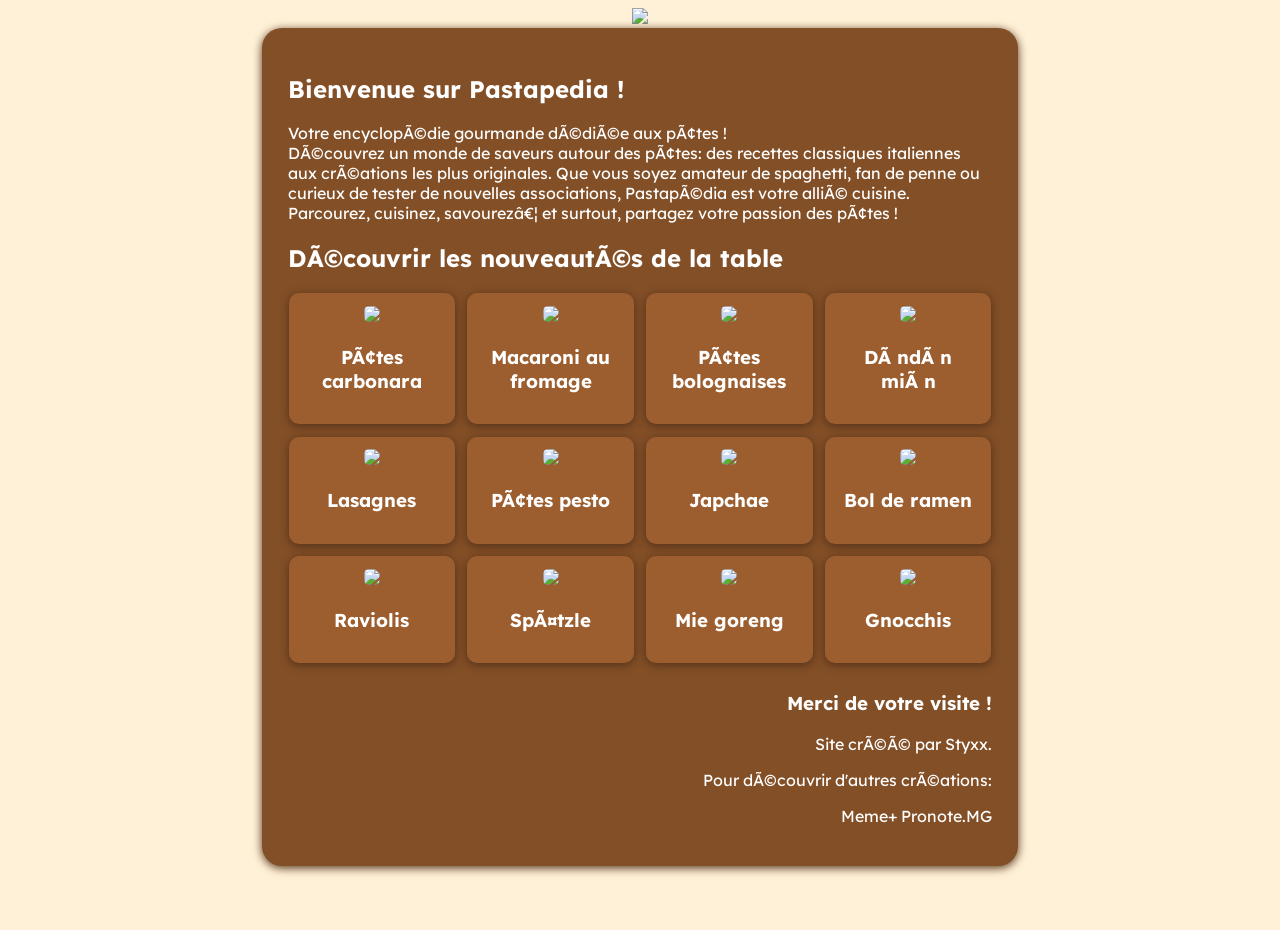
==== index.html @ a29d8977 "Add files via upload" ====
<!DOCTYPE html>
<html>
	<head>
		<meta charset="uft-8"/>
		<title>Pastapedia</title>
		<meta name="viewport" content="width=device-width, initial-scale=1.0">
		<link rel="icon" href="pictures/favicon.svg">
		<link rel="stylesheet" href='style.css'>
        <link rel="preconnect" href="https://fonts.googleapis.com">
        <link rel="preconnect" href="https://fonts.gstatic.com" crossorigin>
        <link href="https://fonts.googleapis.com/css2?family=Lexend:wght@100..900&display=swap" rel="stylesheet">
    </head>
	
	<body>
        <a href="index.html"><img src="pictures/logo.png" id="logo"></a>
        <div id="content">
            <h2>Bienvenue sur Pastapedia !</h2>
            <p>Votre encyclopédie gourmande dédiée aux pâtes !<br>
                Découvrez un monde de saveurs autour des pâtes: des recettes classiques italiennes aux créations les plus originales. Que vous soyez amateur de spaghetti, fan de penne ou curieux de tester de nouvelles associations, Pastapédia est votre allié cuisine.
                <br>Parcourez, cuisinez, savourez… et surtout, partagez votre passion des pâtes !</p>
            <h2>Découvrir les nouveautés de la table</h2>
            <div id="discover">
                <div class="recette-list">
                    <a href="carbonara.html">
                        <img src="pictures/recettes/carbonara.jpg" class="illu">
                        <h3>Pâtes carbonara</h3>
                    </a>
                </div>
                <div class="recette-list">
                    <a href="macaroni.html">
                        <img src="pictures/recettes/macaroni.jpg" class="illu">
                        <h3>Macaroni au fromage</h3>
                    </a>
                </div>
                <div class="recette-list">
                    <a href="bolognaise.html">
                        <img src="pictures/recettes/bolognaise.jpg" class="illu">
                        <h3>Pâtes bolognaises</h3>
                    </a>
                </div>
                <div class="recette-list">
                    <a href="dandan.html">
                        <img src="pictures/recettes/dandan.jpg" class="illu">
                        <h3>Dàndàn miàn</h3>
                    </a>
                </div>
                <div class="recette-list">
                    <a href="lasagnes.html">
                        <img src="pictures/recettes/lasagna.jpg" class="illu">
                        <h3>Lasagnes</h3>
                    </a>
                </div>
                <div class="recette-list">
                    <a href="pesto.html">
                        <img src="pictures/recettes/pesto.png" class="illu">
                        <h3>Pâtes pesto</h3>
                    </a>
                </div>
                <div class="recette-list">
                    <a href="japchae.html">
                        <img src="pictures/recettes/japchae.jpg" class="illu">
                        <h3>Japchae</h3>
                    </a>
                </div>
                <div class="recette-list">
                    <a href="ramen.html">
                        <img src="pictures/recettes/ramen.png" class="illu">
                        <h3>Bol de ramen</h3>
                    </a>
                </div>
                <div class="recette-list">
                    <a href="raviolis.html">
                        <img src="pictures/recettes/raviolis.jpg" class="illu">
                        <h3>Raviolis</h3>
                    </a>
                </div>
                <div class="recette-list">
                    <a href="spatzle.html">
                        <img src="pictures/recettes/spatzle.jpg" class="illu">
                        <h3>Spätzle</h3>
                    </a>
                </div>
                <div class="recette-list">
                    <a href="bakmigoreng.html">
                        <img src="pictures/recettes/bakmigoreng.jpg" class="illu">
                        <h3>Mie goreng</h3>
                    </a>
                </div>
                <div class="recette-list">
                    <a href="gnocchis.html">
                        <img src="pictures/recettes/gnocchis.jpg" class="illu">
                        <h3>Gnocchis</h3>
                    </a>
                </div>
            </div>
            <div id="footer">
                <h3>Merci de votre visite !</h3>
                <p>Site créé par Styxx.</p>
                <p>Pour découvrir d'autres créations:</p>
                <a href="https://styx83.github.io/memeplus/" target="_blank">Meme+</a>
                <a href="https://styx83.github.io/pronote.mg/" target="_blank">Pronote.MG</a>
            </div>
        </div>
	</body>
</html>
---- style.css ----
/* === Base === */
body {
    background-color: #fff1d7;
    background-image: url("pictures/background11.svg");
    text-align: center;
    color: #ffffff; /*#4f2b0f*/
    font-family: "Lexend";
}

h1 {
    font-family: "Meow Script";
    font-size: 3vw;
}

a:link,
a:visited {
    color: white;
    text-decoration: none;
}

a:hover {
    color: #ffd15d;
}

/* === Logo === */
#logo {
    width: 35vw;
    height: auto;
    animation: small_logo 0.5s 1;
}

#logo:hover {
    animation: big_logo 0.5s 1;
    width: 40%;
}

@keyframes big_logo {
    from { width: 35%; }
    to { width: 40%; }
}

@keyframes small_logo {
    from { width: 40%; }
    to { width: 35%; }
}

/* === Content Blocks === */
#content,
#content-recette {
    width: 55vw;
    margin: auto auto 5vw auto;
    height: fit-content;
    padding: 2vw;
    border-radius: 20px;
    background-color: #834F27; /*#f71905*/
    box-shadow: 0px 2px 10px #513018;
    align-items: center;
    text-align: left;
}

#content-recette {
    display: flex;
    flex-wrap: wrap;
    flex-direction: column;
    box-shadow: 0px 2px 10px #472a14;
    padding: 0 2vw;
}

/* === Recipe Elements === */
#discover {
    display: flex;
    flex-wrap: wrap;
    flex-direction: row;
    justify-content: center;
    gap: 1vw;
}

.recette-list {
    width: 20%;
    background-color: #9C5E2F;
    box-shadow: 0px 2px 10px #513018;
    border-radius: 10px;
    padding: 1.8%;
    text-align: center;
    align-items: center;
}

.recette-list:hover {
    background-color: #ae6c3b;
}

.recette-list a {
    text-decoration: none;
}

.illu {
    width: 100%;
    height: auto;
    border-radius: 5px;
}

#recette-ingredients,
#recette-preparation {
    width: 95%;
    background-color: #9C5E2F;
    box-shadow: 0px 2px 10px #472a14;
    border-radius: 10px;
    padding: 1vw;
}

#recette-ingredients {
    margin: auto auto 1vw auto;
    text-align: center;
}

#recette-preparation {
    text-align: left;
}

.clue {
    text-align: left;
}

.return {
    margin: 1vw 0;
    font-size: 1.5vw;
    text-decoration: none;
}

/* === Footer === */
#footer {
    margin: 4% 0 2% 0;
    text-align: right;
}

/* === Responsive === */
@media screen and (max-width: 1100px) {
    body {
        font-size: 3vw;
    }

    #logo {
        width: 50vw;
    }

    #logo:hover {
        width: 55vw;
    }

    @keyframes big_logo {
        from { width: 50vw; }
        to { width: 55vw; }
    }

    @keyframes small_logo {
        from { width: 55vw; }
        to { width: 50vw; }
    }

    #content,
    #content-recette {
        width: 80vw;
        border-radius: 15px;
        margin: auto auto 10vw auto;
    }

    #content {
        padding: 3vw;
    }

    #content-recette {
        padding: 0 2vw;
        gap: 2vw;
    }

    #discover {
        gap: 2vw;
    }

    .recette-list {
        width: 25%;
    }

    #recette-ingredients,
    #recette-preparation {
        width: 90%;
        padding: 1.5vw;
    }

    #footer {
        text-align: center;
    }

    h1 {
        font-size: 5vw;
    }

    .return {
        font-size: 3vw;
        margin: 1vw 0 2vw 0;
    }
}
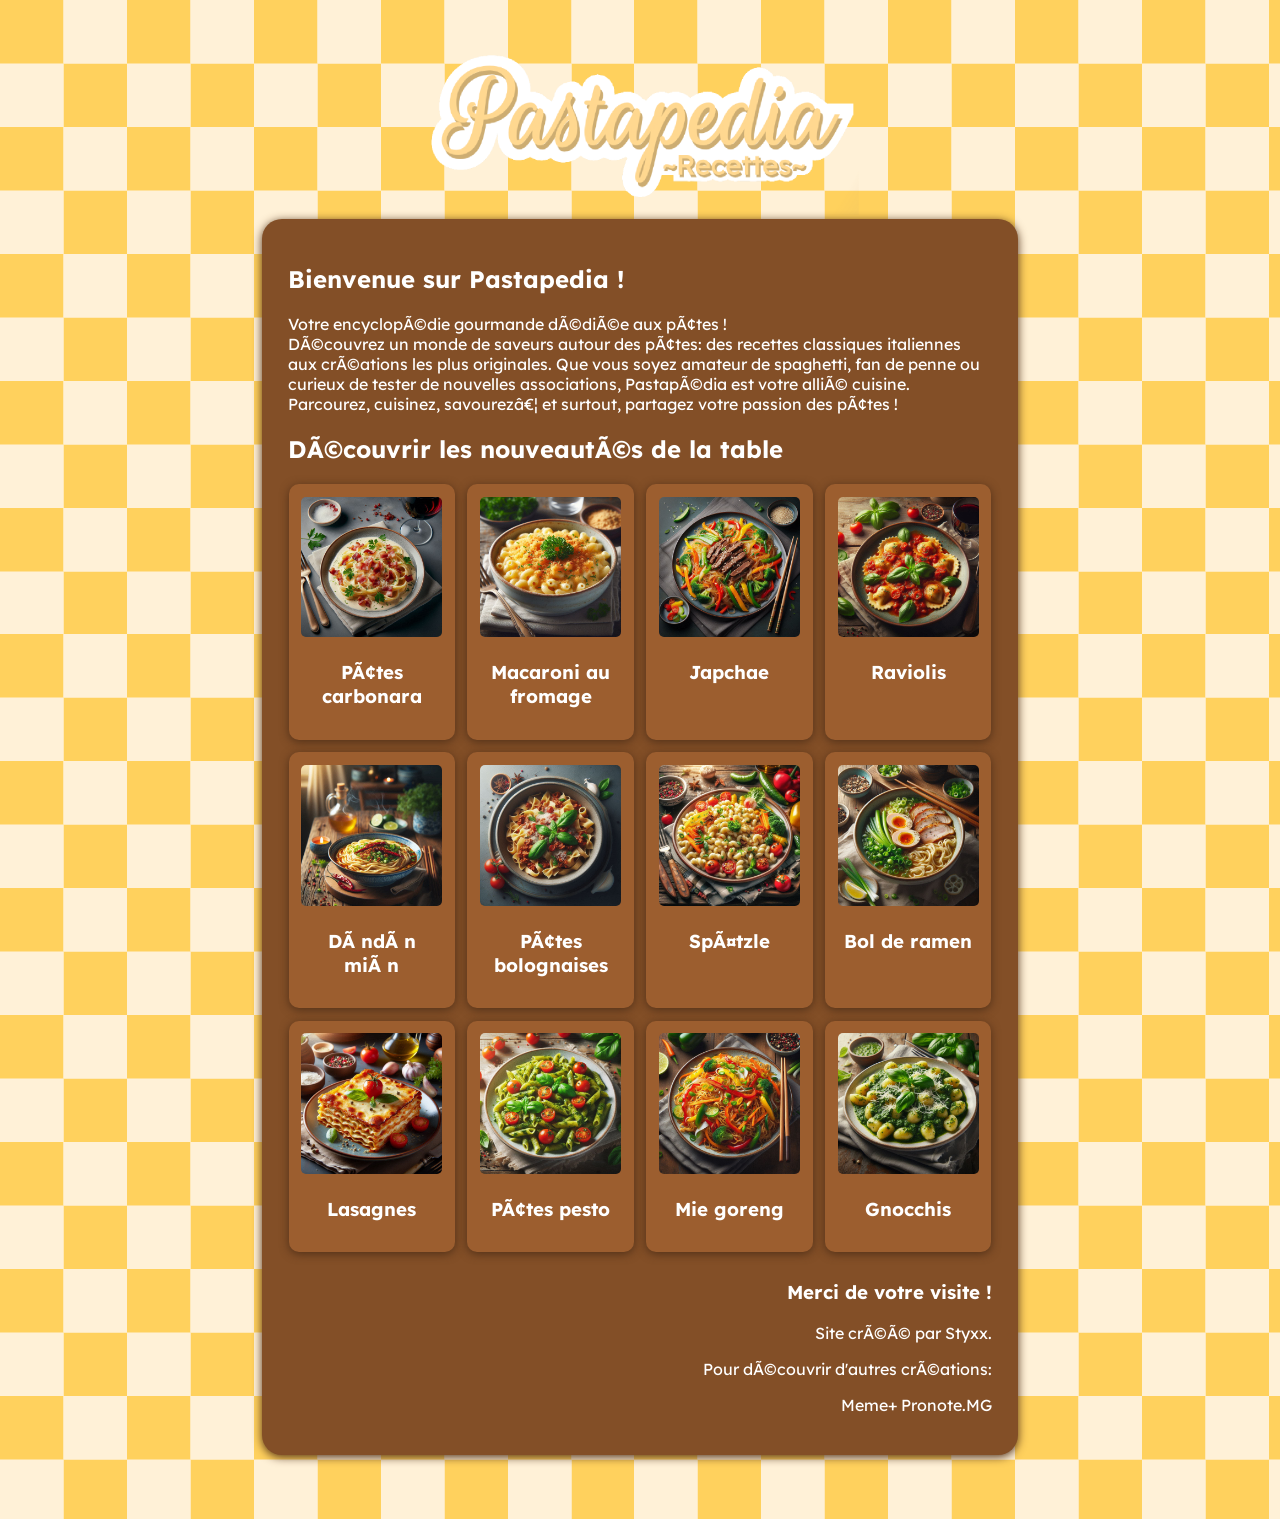
==== commit f858cf0f: "Update index.html Changed recipes order" ====
--- a/index.html
+++ b/index.html
@@ -1,7 +1,7 @@
 <!DOCTYPE html>
 <html>
 	<head>
-		<meta charset="uft-8"/>
+		<meta charset="uft-8">
 		<title>Pastapedia</title>
 		<meta name="viewport" content="width=device-width, initial-scale=1.0">
 		<link rel="icon" href="pictures/favicon.svg">
@@ -33,15 +33,39 @@
                     </a>
                 </div>
                 <div class="recette-list">
+                    <a href="japchae.html">
+                        <img src="pictures/recettes/japchae.jpg" class="illu">
+                        <h3>Japchae</h3>
+                    </a>
+                </div>
+                <div class="recette-list">
+                    <a href="raviolis.html">
+                        <img src="pictures/recettes/raviolis.jpg" class="illu">
+                        <h3>Raviolis</h3>
+                    </a>
+                </div>
+                <div class="recette-list">
+                    <a href="dandan.html">
+                        <img src="pictures/recettes/dandan.jpg" class="illu">
+                        <h3>Dàndàn miàn</h3>
+                    </a>
+                </div>
+                <div class="recette-list">
                     <a href="bolognaise.html">
                         <img src="pictures/recettes/bolognaise.jpg" class="illu">
                         <h3>Pâtes bolognaises</h3>
                     </a>
                 </div>
                 <div class="recette-list">
-                    <a href="dandan.html">
-                        <img src="pictures/recettes/dandan.jpg" class="illu">
-                        <h3>Dàndàn miàn</h3>
+                    <a href="spatzle.html">
+                        <img src="pictures/recettes/spatzle.jpg" class="illu">
+                        <h3>Spätzle</h3>
+                    </a>
+                </div>
+                <div class="recette-list">
+                    <a href="ramen.html">
+                        <img src="pictures/recettes/ramen.png" class="illu">
+                        <h3>Bol de ramen</h3>
                     </a>
                 </div>
                 <div class="recette-list">
@@ -54,30 +78,6 @@
                     <a href="pesto.html">
                         <img src="pictures/recettes/pesto.png" class="illu">
                         <h3>Pâtes pesto</h3>
-                    </a>
-                </div>
-                <div class="recette-list">
-                    <a href="japchae.html">
-                        <img src="pictures/recettes/japchae.jpg" class="illu">
-                        <h3>Japchae</h3>
-                    </a>
-                </div>
-                <div class="recette-list">
-                    <a href="ramen.html">
-                        <img src="pictures/recettes/ramen.png" class="illu">
-                        <h3>Bol de ramen</h3>
-                    </a>
-                </div>
-                <div class="recette-list">
-                    <a href="raviolis.html">
-                        <img src="pictures/recettes/raviolis.jpg" class="illu">
-                        <h3>Raviolis</h3>
-                    </a>
-                </div>
-                <div class="recette-list">
-                    <a href="spatzle.html">
-                        <img src="pictures/recettes/spatzle.jpg" class="illu">
-                        <h3>Spätzle</h3>
                     </a>
                 </div>
                 <div class="recette-list">
@@ -102,4 +102,4 @@
             </div>
         </div>
 	</body>
-</html>+</html>
--- a/style.css
+++ b/style.css
@@ -112,7 +112,9 @@
     margin: auto auto 1vw auto;
     text-align: center;
 }
-
+.liste_ingredients{
+    text-align: left
+}
 #recette-preparation {
     text-align: left;
 }
@@ -179,6 +181,7 @@
 
     .recette-list {
         width: 25%;
+        font-size: 90%;
     }
 
     #recette-ingredients,
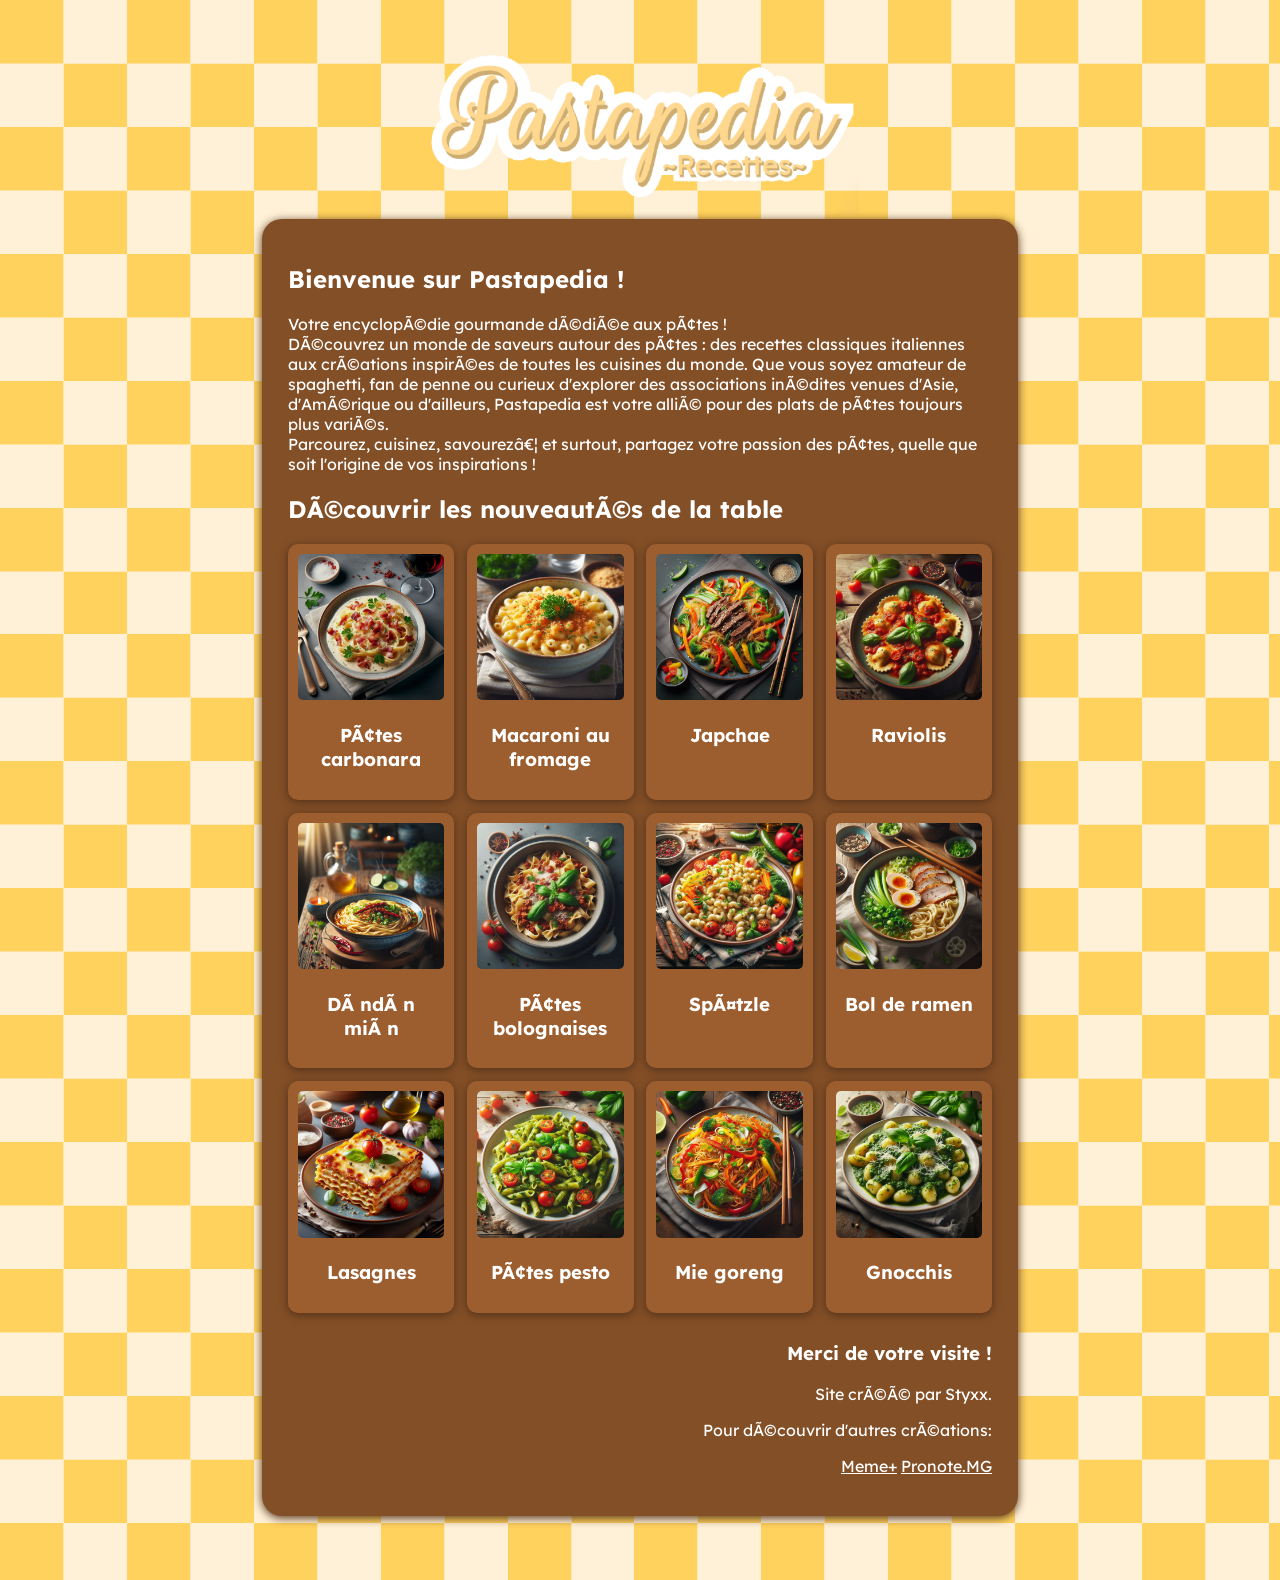
==== commit 975b117b: "Update index.html" ====
--- a/index.html
+++ b/index.html
@@ -14,10 +14,10 @@
 	<body>
         <a href="index.html"><img src="pictures/logo.png" id="logo"></a>
         <div id="content">
-            <h2>Bienvenue sur Pastapedia !</h2>
+            <h2>Bienvenue sur Pastapedia !</h2> 
             <p>Votre encyclopédie gourmande dédiée aux pâtes !<br>
-                Découvrez un monde de saveurs autour des pâtes: des recettes classiques italiennes aux créations les plus originales. Que vous soyez amateur de spaghetti, fan de penne ou curieux de tester de nouvelles associations, Pastapédia est votre allié cuisine.
-                <br>Parcourez, cuisinez, savourez… et surtout, partagez votre passion des pâtes !</p>
+            Découvrez un monde de saveurs autour des pâtes : des recettes classiques italiennes aux créations inspirées de toutes les cuisines du monde. Que vous soyez amateur de spaghetti, fan de penne ou curieux d'explorer des associations inédites venues d'Asie, d'Amérique ou d'ailleurs, Pastapedia est votre allié pour des plats de pâtes toujours plus variés.
+            <br>Parcourez, cuisinez, savourez… et surtout, partagez votre passion des pâtes, quelle que soit l'origine de vos inspirations !</p>
             <h2>Découvrir les nouveautés de la table</h2>
             <div id="discover">
                 <div class="recette-list">
--- a/style.css
+++ b/style.css
@@ -68,29 +68,23 @@
 
 /* === Recipe Elements === */
 #discover {
-    display: flex;
-    flex-wrap: wrap;
-    flex-direction: row;
+    display: grid;
+    grid-template-columns: repeat(4, 1fr);
+    gap: 1vw;
     justify-content: center;
-    gap: 1vw;
 }
 
 .recette-list {
-    width: 20%;
     background-color: #9C5E2F;
     box-shadow: 0px 2px 10px #513018;
     border-radius: 10px;
-    padding: 1.8%;
+    padding: 6%;
     text-align: center;
     align-items: center;
 }
 
 .recette-list:hover {
     background-color: #ae6c3b;
-}
-
-.recette-list a {
-    text-decoration: none;
 }
 
 .illu {
@@ -112,17 +106,18 @@
     margin: auto auto 1vw auto;
     text-align: center;
 }
+
+#recette-preparation {
+    text-align: left;
+}
+
+.clue {
+    text-align: left;
+}
+
 .liste_ingredients{
     text-align: left
 }
-#recette-preparation {
-    text-align: left;
-}
-
-.clue {
-    text-align: left;
-}
-
 .return {
     margin: 1vw 0;
     font-size: 1.5vw;
@@ -134,7 +129,9 @@
     margin: 4% 0 2% 0;
     text-align: right;
 }
-
+#footer a{
+    text-decoration: underline;
+}
 /* === Responsive === */
 @media screen and (max-width: 1100px) {
     body {
@@ -176,11 +173,11 @@
     }
 
     #discover {
+        grid-template-columns: repeat(3, 1fr);
         gap: 2vw;
     }
 
     .recette-list {
-        width: 25%;
         font-size: 90%;
     }
 
